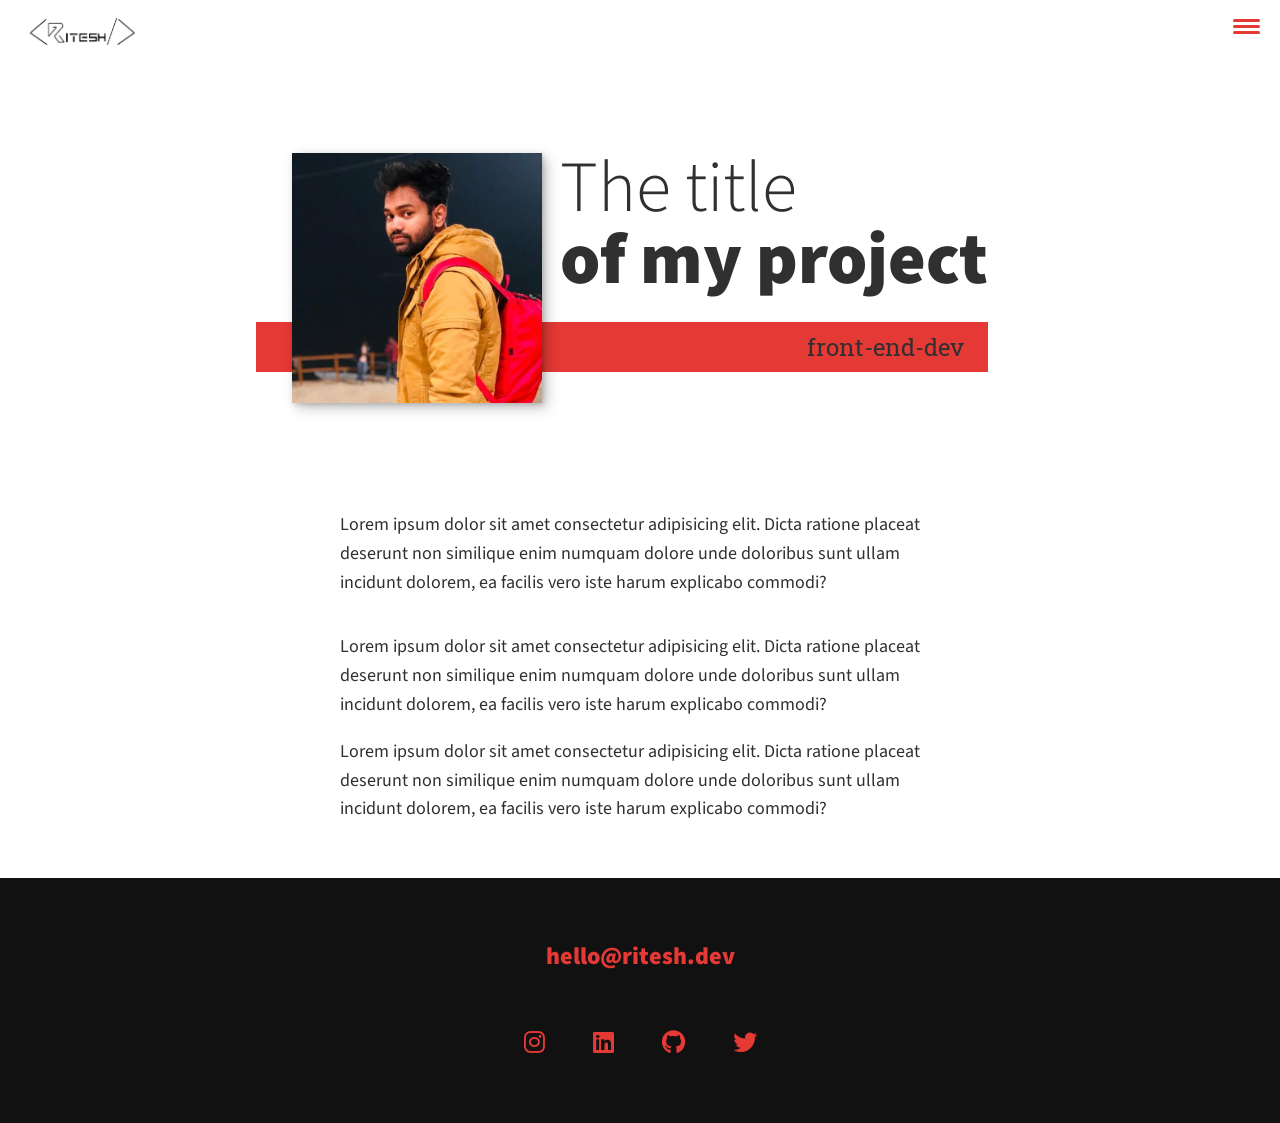
==== portfolio-item.html @ 5c9f2334 "Initial portfolio website" ====
<!DOCTYPE html>
<html lang="en">
<head>
    <meta charset="UTF-8">
    <meta http-equiv="X-UA-Compatible" content="IE=edge">
    <meta name="viewport" content="width=device-width, initial-scale=1.0">
    <link rel="stylesheet" href="https://cdnjs.cloudflare.com/ajax/libs/normalize/8.0.1/normalize.min.css">
    <link rel="stylesheet" href="https://cdnjs.cloudflare.com/ajax/libs/font-awesome/6.0.0-beta3/css/all.min.css">
    <!--my google fonts-->
    <link href="https://fonts.googleapis.com/css2?family=Roboto+Slab:wght@400;700&family=Source+Sans+Pro&display=swap" rel="stylesheet">
    <link rel="stylesheet" href="style.css">
    <title>Ritesh Portfolio Website</title>
</head>
<body>
<header>
    <div class="logo">
        <img src="Ritesh_Logo-removebg-preview.png" alt="">
    </div>

    <button class="nav-toggle" aria-label="toggle navigation">
      <span class="hamburger"></span>
    </button>
    <nav class="nav">
        <ul class="nav__list">
            <li class="nav__item"><a href="index.html" class="nav__link">Home</a></li>
            <li class="nav__item"><a href="index.html" class="nav__link"> My Services</a></li>
            <li class="nav__item"><a href="index.html" class="nav__link">About me</a></li>
            <li class="nav__item"><a href="index.html" class="nav__link">My work</a></li>
        </ul>
    </nav>
</header>
<!--introduction-->
<section class="intro" id="home">
    <h1 class="section__title section__title--intro">
        The title <strong>of my project</strong>
    </h1>
    <p class="section__subtitle section__subtitle--intro">front-end-dev</p>
    <img src="IMG_20210311_113728_999.jpg" alt="a picture of ritesh sinha" class="intro__img">
</section>
<div class="portfolio-item-individual">
    <p>Lorem ipsum dolor sit amet consectetur adipisicing elit. Dicta ratione placeat deserunt non 
        similique enim numquam dolore unde 
         doloribus sunt ullam incidunt dolorem, ea facilis vero iste harum explicabo commodi?</p>
    <img src="" alt="">
    <p>Lorem ipsum dolor sit amet consectetur adipisicing elit. Dicta ratione placeat deserunt non 
        similique enim numquam dolore unde 
         doloribus sunt ullam incidunt dolorem, ea facilis vero iste harum explicabo commodi?</p>
    <p>Lorem ipsum dolor sit amet consectetur adipisicing elit. Dicta ratione placeat deserunt non 
        similique enim numquam dolore unde 
         doloribus sunt ullam incidunt dolorem, ea facilis vero iste harum explicabo commodi?</p>
</div>

<!--footer-->
<footer class="footer">
<!--replace with your own email-->
<a href="mailto:hello@ritesh.dev" class="footer-link">hello@ritesh.dev</a>
<ul class="social-list">
    <li class="social-list__item">
        <a href="https://codepen.io" class="social-list__link"><i class="fab fa-instagram"></i></a>
    </li>
    <li class="social-list__item">
        <a href="https://dribble.com" class="social-list__link"><i class="fab fa-linkedin"></i></a>
    </li>
    <li class="social-list__item">
        <a href="https://twitter.com" class="social-list__link"><i class="fab fa-github"></i></a>
    </li>
    <li class="social-list__item">
        <a href="https://github.com" class="social-list__link"><i class="fab fa-twitter"></i></a>
    </li>
</ul>
</footer>
<script src="index.js"></script>
</body>
</html>
---- style.css ----
*,
*::before,
*::after {
  box-sizing: border-box;
}
/* custom properties*/
:root {
  --ff-primary: "Source Sans pro", sans-serif;
  --ff-secondary: "Roboto Slab", serif;

  --fw-reg: 300;
  --fw-bold: 900;

  --clr-light: #fff;
  --clr-dark: #303030;
  --clr-accent: #E53935;

  --fs-h1: 3rem;
  --fs-h2: 2.25rem;
  --fs-h3: 1.25rem;
  --fs-body: 1rem;

  --bs: 0.25em 0.25em 0.75em rgba(0, 0, 0, 0.25),
    0.125em 0.125em 0.25em rgba(0, 0, 0, 0.15);
}

@media (min-width: 800px) {
  :root {
    --fs-h1: 4.5rem;
    --fs-h2: 3.75rem;
    --fs-h3: 1.5rem;
    --fs-body: 1.125rem;
  }
}

/* general rules */
html {
  scroll-behavior: smooth;
}

body {
  background: var(--clr-light);
  color: var(--clr-dark);
  margin: 0;
  font-family: var(--ff-primary);
  font-size: var(--fs-body);
  line-height: 1.6;
}

section:not(.hero-section) {
  padding: 5em 2em;
}

img {
  display: block;
  max-width: 100%;
}

strong {
  font-weight: var(--fw-bold);
}
:focus {
  outline: 3px solid var(--clr-accent);
  outline-offset: 3px;
}
/* Buttons */
.btn {
  display: inline-block;
  padding: 0.5em 2.5em;
  background: var(--clr-accent);
  color: var(--clr-dark);
  text-decoration: none;
  cursor: pointer;
  font-size: 0.8rem;
  text-transform: uppercase;
  letter-spacing: 2px;
  font-weight: var(--fw-bold);
  transition: transform 200ms ease-in-out;
  margin-top: 4em;
}
.btn:hover {
  transform: scale(1.1);
}
/* Typography */

h1,
h2,
h3 {
  line-height: 1;
  margin: 0;
}

h1 {
  font-size: var(--fs-h1);
}
h2 {
  font-size: var(--fs-h2);
}
h3 {
  font-size: var(--fs-h3);
}

.section__title {
  margin-bottom: 0.25em;
}
.section__title--intro {
  font-weight: var(--fw-reg);
}
.section__title--intro strong {
  display: block;
}
.section__subtitle {
  margin: 0;
  font-size: var(--fs-h3);
}

.section__subtitle--intro,
.section__subtitle--about {
  background: var(--clr-accent);
  font-family: var(--ff-secondary);
  margin-bottom: 1em;
  padding: 0.25em 1em;
}
.section__subtitle--work {
  color: var(--clr-accent);
  font-weight: var(--fw-bold);
  margin-bottom: 2em;
}

/* header */
header {
  display: flex;
  justify-content: space-between;
  padding: 1em;
}
.logo {
  max-width: 120px;
}
.nav {
  position: fixed;
  background-color: var(--clr-dark);
  color: var(--clr-light);
  top: 0;
  bottom: 0;
  left: 0;
  right: 0;
  z-index: 100;

  transform: translatex(100%);
  transition: transform 250ms cubic-bezier(0.5 0 0.5 1);
}
.nav__list {
  list-style: none;
  display: flex;
  height: 100%;
  flex-direction: column;
  justify-content: space-evenly;
  align-items: center;
  margin: 0;
  padding: 0;
}
.nav__link {
  color: inherit;
  font-weight: var(--fw-bold);
  font-size: var(--fs-h2);
  text-decoration: none;
}
.nav__link:hover {
  color: var(--clr-accent);
}
.nav-toggle {
  padding: 0.5em;
  background: transparent;
  border: 0;
  cursor: pointer;
  position: absolute;
  right: 1em;
  top: 1emm;
  z-index: 1000;
}
.nav-open .nav {
  transform: translateX(0);
}
.nav-open .nav-toggle {
  position: fixed;
}

.nav-open .hamburger {
  transform: rotate(0.625turn);
}
.nav-open .hamburger::before {
  transform: rotate(90deg) translate(-6px);
}
.nav-open .hamburger::after {
  opacity: 0;
}
.hamburger {
  display: block;
  position: relative;
}
.hamburger,
.hamburger::before,
.hamburger::after {
  background: var(--clr-accent);
  width: 2em;
  height: 3px;
  border-radius: 1em;
  transition: transform 250ms ease-in-out;
}
.hamburger::before,
.hamburger::after {
  content: "";
  position: absolute;
  left: 0;
  right: 0;
}
.hamburger::before {
  top: 6px;
}
.hamburger::after {
  bottom: 6px;
}

/* intro section */

.intro {
  position: relative;
}
.intro__img {
  box-shadow: var(--bs);
}

.section__subtitle--intro {
  display: inline-block;
}

@media (min-width: 600px) {
  .intro {
    display: grid;
    width: min-content;
    margin: 0 auto;
    grid-column-gap: 1em;
    grid-template-areas:
      "img title"
      "img subtitle";
    grid-template-columns: min-content max-content;
  }
  .intro__img {
    grid-area: img;
    min-width: 250px;
    position: relative;
    z-index: 2;
  }

  .section__subtitle--intro {
    align-self: start;
    grid-column: -1/1;
    grid-row: 2;
    text-align: right;
    position: relative;
    left: -1.5em;
    width: calc(100% + 1.5em);
  }
}

/* ============================================================
   WHAT I DO / SERVICES SECTION (2026 CINEMATIC REDESIGN)
   ============================================================ */

.my-services {
  position: relative;
  background-color: #0A0A0C;
  background-image: 
    linear-gradient(180deg, rgba(10, 10, 12, 0.94) 0%, rgba(10, 10, 12, 0.88) 40%, rgba(10, 10, 12, 0.92) 75%, rgba(10, 10, 12, 0.98) 100%),
    url('images/editing_studio_desk.jpg');
  background-size: cover;
  background-position: center center;
  background-repeat: no-repeat;
  color: #ffffff;
  padding: 6.5rem 1.5rem 7.5rem;
  overflow: hidden;
}

@media (min-width: 640px) {
  .my-services {
    padding: 7.5rem 2rem 8.5rem;
  }
}

.service-card {
  background: rgba(25, 25, 25, 0.85);
  backdrop-filter: blur(12px);
  -webkit-backdrop-filter: blur(12px);
  border: 1px solid rgba(255, 255, 255, 0.10);
  border-radius: 16px;
  padding: 1.85rem 1.65rem;
  display: flex;
  flex-direction: column;
  justify-content: space-between;
  transition: transform 250ms cubic-bezier(0.16, 1, 0.3, 1),
              border-color 250ms ease,
              background-color 250ms ease,
              box-shadow 250ms ease;
  will-change: transform;
  text-align: left;
  position: relative;
}

.service-card:hover {
  transform: translateY(-5px);
  border-color: rgba(229, 57, 53, 0.7);
  background-color: rgba(35, 35, 38, 0.92);
  box-shadow: 0 16px 36px -10px rgba(229, 57, 53, 0.25);
}

/* Featured card: Video Editing (Primary service) */
.service-card.featured-service {
  border-color: rgba(229, 57, 53, 0.45);
  box-shadow: 0 12px 32px -8px rgba(229, 57, 53, 0.22);
}

.service-card.featured-service:hover {
  border-color: #E53935;
  box-shadow: 0 20px 45px -10px rgba(229, 57, 53, 0.4);
}

/* Icon Container */
.service-icon-box {
  width: 2.75rem;
  height: 2.75rem;
  border-radius: 0.75rem;
  background: rgba(229, 57, 53, 0.12);
  border: 1px solid rgba(229, 57, 53, 0.32);
  color: #E53935;
  display: flex;
  align-items: center;
  justify-content: center;
  margin-bottom: 1.25rem;
  transition: background-color 250ms ease, border-color 250ms ease, transform 250ms ease, box-shadow 250ms ease;
}

.service-card:hover .service-icon-box {
  background: rgba(229, 57, 53, 0.24);
  border-color: #E53935;
  box-shadow: 0 0 16px rgba(229, 57, 53, 0.5);
  transform: scale(1.05);
}

.service-card.featured-service .service-icon-box {
  background: rgba(229, 57, 53, 0.18);
  border-color: rgba(229, 57, 53, 0.55);
  box-shadow: 0 0 12px rgba(229, 57, 53, 0.3);
}

/* Accent Line in indicator */
.service-indicator-line {
  width: 1.25rem;
  height: 2px;
  background-color: #E53935;
  border-radius: 9999px;
  transition: width 250ms ease;
}

.service-card:hover .service-indicator-line {
  width: 2.25rem;
}

/* Explore Work CTA Button */
.services-explore-btn {
  display: inline-flex;
  align-items: center;
  gap: 0.6rem;
  background: #E53935;
  color: #ffffff;
  font-size: 0.85rem;
  font-weight: 700;
  letter-spacing: 0.5px;
  padding: 0.85rem 2.25rem;
  border-radius: 9999px;
  text-decoration: none;
  box-shadow: 0 8px 24px -4px rgba(229, 57, 53, 0.45);
  transition: transform 200ms ease, box-shadow 200ms ease, background-color 200ms ease;
  cursor: pointer;
}

.services-explore-btn:hover {
  background: #d32f2f;
  transform: translateY(-2px) scale(1.02);
  box-shadow: 0 12px 28px -4px rgba(229, 57, 53, 0.6);
  color: #ffffff;
}

.services-explore-btn svg {
  transition: transform 200ms ease;
}

.services-explore-btn:hover svg {
  transform: translateX(3px);
}
/* who-i-am / about section */
.who-i-am-section {
  padding: 5.5rem 1.5rem !important;
  background-color: #F7F6F2 !important;
}

@media (min-width: 640px) {
  .who-i-am-section {
    padding: 7rem 2rem !important;
  }
}
/*skill */

/* ============================================================
   CORE TOOLKIT & EXPERTISE (CLIENT-FOCUSED EDITORIAL CARDS)
   ============================================================ */

.toolkit-section {
  background-color: #151515 !important;
  color: #ffffff !important;
}

.toolkit-card {
  background-color: #1E1E1E;
  border-radius: 1.125rem;
  transition: transform 250ms cubic-bezier(0.16, 1, 0.3, 1), 
              border-color 250ms ease, 
              box-shadow 250ms ease;
  will-change: transform;
}

.toolkit-card:hover {
  transform: translateY(-4px);
  border-color: #E53935;
  box-shadow: 0 14px 35px -10px rgba(229, 57, 53, 0.22);
}

.toolkit-card-line {
  transition: width 250ms ease, background-color 250ms ease;
}

.toolkit-card:hover .toolkit-card-line {
  width: 2.75rem !important;
  background-color: #ff4d4d;
}

/* ============================================================
   LONG-FORM VIDEO EDITING WORK SECTION (2026 YOUTUBE SHOWCASE)
   ============================================================ */

.work-section {
  background-color: #08080a !important;
  color: #ffffff !important;
  padding: 5rem 1.5rem !important;
}

@media (min-width: 640px) {
  .work-section {
    padding: 6.5rem 2rem !important;
  }
}

.work-card {
  background-color: #101012;
  border: 1px solid rgba(255, 255, 255, 0.08);
  border-radius: 0.875rem;
  cursor: pointer;
  transition: transform 250ms cubic-bezier(0.16, 1, 0.3, 1),
              border-color 250ms ease,
              box-shadow 250ms ease;
  will-change: transform;
}

.work-card:hover {
  transform: translateY(-4px);
  border-color: rgba(229, 57, 53, 0.65);
  box-shadow: 0 14px 30px -8px rgba(229, 57, 53, 0.22);
}

.work-thumb-container {
  overflow: hidden;
  border-radius: 0.65rem;
  aspect-ratio: 16 / 9;
  position: relative;
  background-color: #000;
}

.work-thumb-img {
  width: 100%;
  height: 100%;
  object-fit: cover;
  transition: transform 300ms ease-out;
}

.work-card:hover .work-thumb-img {
  transform: scale(1.03);
}

.work-thumb-overlay {
  position: absolute;
  inset: 0;
  background: rgba(0, 0, 0, 0.22);
  opacity: 0;
  transition: opacity 250ms ease;
}

.work-card:hover .work-thumb-overlay {
  opacity: 1;
}

.work-play-badge {
  position: absolute;
  top: 50%;
  left: 50%;
  transform: translate(-50%, -50%);
  width: 2.5rem;
  height: 2.5rem;
  border-radius: 9999px;
  background: rgba(0, 0, 0, 0.7);
  backdrop-filter: blur(4px);
  -webkit-backdrop-filter: blur(4px);
  border: 1px solid rgba(255, 255, 255, 0.2);
  display: flex;
  align-items: center;
  justify-content: center;
  color: #ffffff;
  transition: all 250ms ease-out;
  box-shadow: 0 4px 15px rgba(0, 0, 0, 0.5);
}

.work-card:hover .work-play-badge {
  background-color: #E53935;
  border-color: #E53935;
  transform: translate(-50%, -50%) scale(1.1);
  box-shadow: 0 6px 20px -3px rgba(229, 57, 53, 0.6);
}

.work-cta-link {
  color: #E53935;
  transition: gap 200ms ease;
}

.work-cta-link svg {
  transition: transform 200ms ease;
}

.work-card:hover .work-cta-link svg {
  transform: translateX(3px);
}

/* Bottom Channel CTA Button */
.work-channel-btn {
  display: inline-flex;
  align-items: center;
  gap: 0.65rem;
  background: #08080a;
  border: 1px solid #E53935;
  color: #ffffff;
  font-size: 0.8rem;
  font-weight: 800;
  text-transform: uppercase;
  letter-spacing: 1.8px;
  padding: 0.85rem 2rem;
  border-radius: 0.5rem;
  text-decoration: none;
  transition: all 250ms ease-out;
  cursor: pointer;
  box-shadow: 0 0 16px -2px rgba(229, 57, 53, 0.18);
}

.work-channel-btn:hover {
  background-color: #E53935;
  color: #ffffff;
  box-shadow: 0 0 25px rgba(229, 57, 53, 0.45);
  transform: translateY(-2px);
}

.work-channel-btn svg {
  color: #E53935;
  transition: transform 200ms ease, color 200ms ease;
}

.work-channel-btn:hover svg {
  color: #ffffff;
  transform: translateX(4px);
}

/*footer*/

.footer {
  background: #111;
  color: var(--clr-accent);
  text-align: center;
  padding: 2.5em 0;
  font-size: var(--fs-h3);
}

.footer a {
  color: inherit;
  text-decoration: none;
}

.footer-link {
  font-weight: var(--fw-bold);
  transition: opacity 200ms ease, text-decoration 200ms ease;
}

.social-list__link {
  padding: 0.5em;
  transition: opacity 200ms ease;
}

.footer-link:hover,
.social-list__link:hover {
  opacity: 0.75;
}
.footer-link:hover {
  text-decoration: underline;
}
.social-list {
  list-style: none;
  display: flex;
  justify-content: center;
  margin: 2em 0 0;
  padding: 0;
}
.social-list__item {
  margin: 0 0.5em;
}


/* individual portfolio items */

.portfolio-item-individual {
  padding: 0 2em 2em;
  max-width: 1000px;
  margin: 0 auto;
}
.portfolio-item-individual p {
  max-width: 600px;
  margin-left: auto;
  margin-right: auto;
}

/*contact part */
.contact {
  display: flex;
}
.row {
  display: grid;
  width: 700px;
}
.part {
  background-color: var(--clr-accent);
}

/* ============================================================
   HERO SECTION 2026 - RESPONSIVE & VIEWPORT-CALIBRATED SYSTEM
   ============================================================ */

.hero-section {
  position: relative;
  width: 100%;
  min-height: 100svh;
  min-height: 100vh;
  background-color: #f2f0ed;
  color: #1A1A1A;
  font-family: "Plus Jakarta Sans", system-ui, -apple-system, sans-serif !important;
  display: flex;
  flex-direction: column;
  justify-content: space-between;
  overflow-x: hidden;
  overflow-y: hidden;
  padding: 0 !important;
}

/* Common Hero Max-Width Container */
.hero-container {
  max-width: 1280px;
  width: min(90%, 1280px);
  margin-left: auto;
  margin-right: auto;
  padding-left: clamp(1rem, 2.5vw, 1.5rem);
  padding-right: clamp(1rem, 2.5vw, 1.5rem);
}

/* 1. Navbar Area */
.hero-navbar {
  position: relative;
  z-index: 30;
  width: 100%;
  flex-shrink: 0;
  padding-top: clamp(0.75rem, 1.8vh, 1.25rem);
  padding-bottom: clamp(0.4rem, 1vh, 0.75rem);
}

.hero-navbar-inner {
  display: flex;
  align-items: center;
  justify-content: space-between;
  width: 100%;
}

/* 2. Main Hero Body (Vertically Centered in remaining viewport area) */
.hero-body {
  flex: 1 1 auto;
  display: flex;
  align-items: center;
  justify-content: center;
  width: 100%;
  min-height: 0;
  padding: clamp(0.5rem, 1.8vh, 2rem) 0;
}

.hero-main-grid {
  display: grid;
  grid-template-columns: 1fr;
  align-items: center;
  gap: 2rem;
  width: 100%;
}

@media (min-width: 1024px) {
  .hero-main-grid {
    grid-template-columns: 1.05fr 1fr;
    gap: clamp(1.5rem, 3.5vw, 4rem);
    align-items: center;
  }
}

/* Left Content Column */
.hero-content {
  display: flex;
  flex-direction: column;
  gap: clamp(0.65rem, 1.8vh, 1.5rem);
  z-index: 20;
  text-align: left;
}

.hero-tagline {
  font-size: clamp(0.7rem, 0.85vw, 0.78rem);
  text-transform: uppercase;
  letter-spacing: 0.18em;
  color: #6b7280;
  font-weight: 700;
  display: flex;
  align-items: center;
  gap: 0.5rem;
}

.hero-tagline-bar {
  width: 1.5rem;
  height: 2px;
  background-color: #9ca3af;
  display: inline-block;
}

.hero-heading {
  font-size: clamp(2.35rem, 4.2vw, 4.35rem);
  font-weight: 800;
  line-height: 1.06;
  letter-spacing: -0.03em;
  color: #1A1A1A;
  margin: 0;
}

.hero-description {
  font-size: clamp(0.85rem, 1.05vw, 1rem);
  color: #4b5563;
  max-width: 24rem;
  font-weight: 500;
  line-height: 1.55;
  margin: 0;
}

.hero-cta-btn {
  display: inline-flex;
  align-items: center;
  gap: 0.75rem;
  font-size: clamp(0.82rem, 0.95vw, 0.9rem);
  font-weight: 700;
  color: #1A1A1A;
  text-decoration: none;
  transition: all 0.2s ease;
}

.hero-cta-btn:hover {
  gap: 1rem;
}

.hero-cta-icon {
  background-color: #E53935;
  color: #ffffff;
  padding: 0.6rem;
  border-radius: 9999px;
  box-shadow: 0 4px 12px rgba(229, 57, 53, 0.3);
  display: flex;
  align-items: center;
  justify-content: center;
  transition: transform 0.2s ease;
}

.hero-cta-btn:hover .hero-cta-icon {
  transform: scale(1.1);
}

/* Right Visual Area */
.hero-visual-wrapper {
  position: relative;
  display: flex;
  align-items: center;
  justify-content: center;
  width: 100%;
}

.hero-visual {
  position: relative;
  width: min(clamp(340px, 37vw, 540px), 55vh);
  height: min(clamp(340px, 37vw, 540px), 55vh);
  aspect-ratio: 1 / 1;
}

/* Proportional Red Circle */
.hero-circle {
  position: absolute;
  inset: 6%;
  border-radius: 50%;
  background: linear-gradient(135deg, #ef4444 0%, #dc2626 100%);
  box-shadow: 0 25px 55px -12px rgba(229, 57, 53, 0.4);
  z-index: 1;
}

/* Faded Watermark "EDIT" */
.hero-watermark-text {
  position: absolute;
  top: 10%;
  left: 50%;
  transform: translateX(-50%);
  font-size: clamp(4.5rem, 11vw, 9.5rem);
  font-weight: 900;
  color: rgba(255, 255, 255, 0.22);
  letter-spacing: 0.12em;
  pointer-events: none;
  user-select: none;
  z-index: 2;
  line-height: 1;
}

/* Cutout Person */
.hero-cutout-wrap {
  position: absolute;
  bottom: 0;
  left: 50%;
  transform: translateX(-50%);
  width: 88%;
  height: 112%;
  display: flex;
  align-items: flex-end;
  justify-content: center;
  pointer-events: none;
  user-select: none;
  z-index: 3;
}

.hero-cutout-img {
  width: auto;
  height: 100%;
  max-width: 100%;
  object-fit: contain;
}

/* Floating Badges */
.hero-badge {
  position: absolute;
  background: rgba(255, 255, 255, 0.95);
  backdrop-filter: blur(12px);
  -webkit-backdrop-filter: blur(12px);
  border: 1px solid rgba(255, 255, 255, 0.85);
  box-shadow: 0 12px 28px -6px rgba(0, 0, 0, 0.12);
  display: flex;
  align-items: center;
  gap: 0.5rem;
  border-radius: 1rem;
  padding: 0.45rem 0.85rem;
  z-index: 12;
  white-space: nowrap;
}

.hero-badge-icon {
  width: 1.5rem;
  height: 1.5rem;
  border-radius: 0.5rem;
  background: rgba(229, 57, 53, 0.12);
  color: #E53935;
  display: flex;
  align-items: center;
  justify-content: center;
  font-size: 0.7rem;
  font-weight: 700;
}

.hero-badge-text {
  font-size: clamp(0.7rem, 0.8vw, 0.78rem);
  font-weight: 700;
  color: #1f2937;
  letter-spacing: 0.01em;
}

.hero-badge-video {
  top: 5%;
  right: -3%;
}

.hero-badge-color {
  top: 36%;
  left: -7%;
}

.hero-badge-motion {
  bottom: 12%;
  left: -5%;
}

/* Showreel Card */
.hero-showreel-card {
  position: absolute;
  bottom: -4%;
  right: -4%;
  width: clamp(210px, 20vw, 275px);
  background: rgba(255, 255, 255, 0.96);
  backdrop-filter: blur(12px);
  -webkit-backdrop-filter: blur(12px);
  padding: 0.75rem 0.85rem;
  border-radius: 1rem;
  box-shadow: 0 20px 40px -12px rgba(0, 0, 0, 0.18);
  border: 1px solid rgba(255, 255, 255, 0.8);
  z-index: 15;
  display: flex;
  flex-direction: column;
  gap: 0.5rem;
}

/* 3. Bottom Stats Bar */
.hero-stats-wrapper {
  position: relative;
  z-index: 20;
  width: 100%;
  flex-shrink: 0;
  padding-bottom: clamp(0.75rem, 1.8vh, 1.5rem);
}

.hero-stats-grid {
  display: flex;
  align-items: center;
  gap: clamp(1.75rem, 5vw, 4.5rem);
  border-top: 1px solid rgba(0, 0, 0, 0.1);
  padding-top: clamp(0.6rem, 1.5vh, 1.1rem);
  max-width: 32rem;
}

.hero-stat-item {
  display: flex;
  flex-direction: column;
}

.hero-stat-num {
  font-size: clamp(1.5rem, 2.2vw, 2.1rem);
  font-weight: 900;
  color: #1A1A1A;
  line-height: 1;
  margin-bottom: 0.2rem;
}

.hero-stat-label {
  font-size: clamp(0.68rem, 0.8vw, 0.75rem);
  color: #6b7280;
  font-weight: 600;
}

/* Compact Laptop Heights Optimization (e.g. 1366x768, 1280x720, 1440x900) */
@media (max-height: 780px) and (min-width: 1024px) {
  .hero-heading {
    font-size: clamp(2rem, 3.4vw, 3.4rem);
  }
  
  .hero-visual {
    width: min(clamp(300px, 33vw, 440px), 48vh);
    height: min(clamp(300px, 33vw, 440px), 48vh);
  }
  
  .hero-showreel-card {
    width: clamp(185px, 17vw, 235px);
    padding: 0.55rem 0.7rem;
    bottom: -3%;
    right: -3%;
  }
  
  .hero-content {
    gap: clamp(0.45rem, 1.2vh, 0.85rem);
  }
}

/* Mobile & Tablet view adjustments (< 1024px) */
@media (max-width: 1023px) {
  .hero-section {
    min-height: auto;
    overflow-y: visible;
  }
  
  .hero-body {
    padding: 1.5rem 0;
  }
  
  .hero-main-grid {
    grid-template-columns: 1fr;
    gap: 2.5rem;
  }
  
  .hero-visual {
    width: min(85vw, 420px);
    height: min(85vw, 420px);
    margin: 0 auto;
  }
  
  .hero-showreel-card {
    width: min(70vw, 260px);
  }
  
  .hero-stats-grid {
    max-width: 100%;
    justify-content: space-between;
  }
}

@media (max-width: 639px) {
  .hero-badge-color {
    display: none;
  }
  
  .hero-badge-video {
    right: 0;
    top: 2%;
  }
  
  .hero-badge-motion {
    left: 0;
    bottom: 8%;
  }
  
  .hero-showreel-card {
    right: 0;
    bottom: -5%;
  }
}

/* Keyframe Animations */
@keyframes floatBadge1 {
  0%, 100% {
    transform: translateY(0px) rotate(0deg);
  }
  50% {
    transform: translateY(-8px) rotate(-1deg);
  }
}

@keyframes floatBadge2 {
  0%, 100% {
    transform: translateY(0px) rotate(0deg);
  }
  50% {
    transform: translateY(8px) rotate(1deg);
  }
}

@keyframes subtlePulse {
  0%, 100% {
    transform: scale(1);
    box-shadow: 0 25px 50px -12px rgba(229, 57, 53, 0.35);
  }
  50% {
    transform: scale(1.02);
    box-shadow: 0 35px 65px -8px rgba(229, 57, 53, 0.45);
  }
}

.pulse-glow {
  animation: subtlePulse 5s ease-in-out infinite;
}

.floating-badge-1 {
  animation: floatBadge1 4.5s ease-in-out infinite;
}

.floating-badge-2 {
  animation: floatBadge2 5s ease-in-out infinite;
}

@keyframes floatBadge3 {
  0%, 100% {
    transform: translateY(0px) rotate(0deg);
  }
  50% {
    transform: translateY(-6px) rotate(1deg);
  }
}

.floating-badge-3 {
  animation: floatBadge3 4s ease-in-out infinite;
}

.featured-card {
  transition: transform 0.3s cubic-bezier(0.16, 1, 0.3, 1), box-shadow 0.3s ease;
}

.featured-card:hover {
  transform: translateY(-4px) scale(1.02);
  box-shadow: 0 20px 30px -10px rgba(0, 0, 0, 0.15);
}
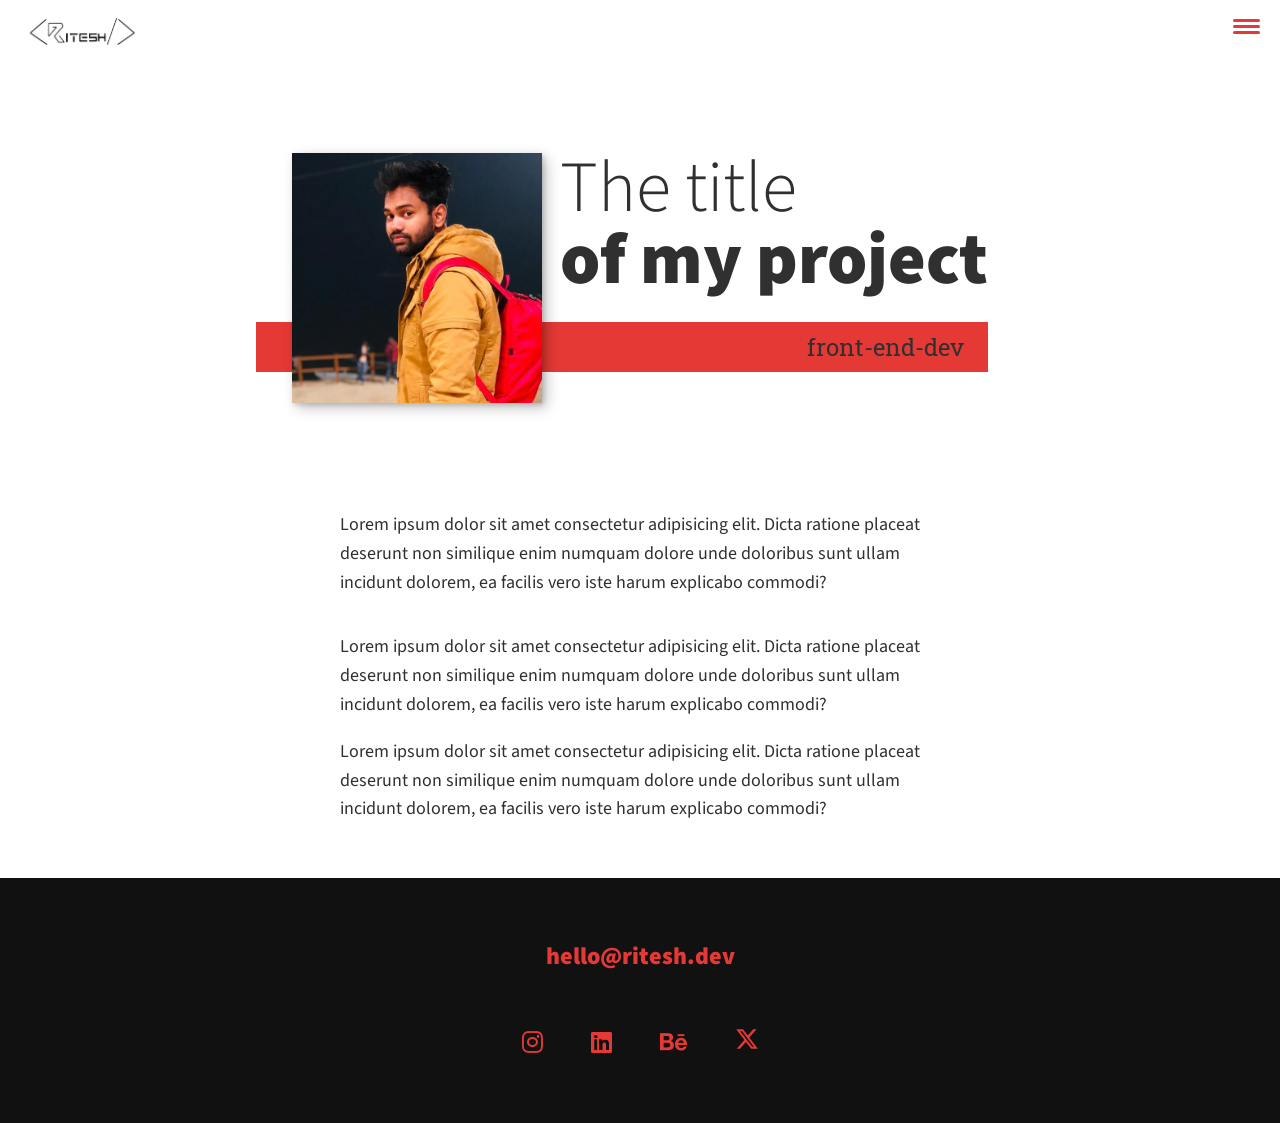
==== commit bb3fb07f: "Update footer social links" ====
--- a/portfolio-item.html
+++ b/portfolio-item.html
@@ -56,16 +56,16 @@
 <a href="mailto:hello@ritesh.dev" class="footer-link">hello@ritesh.dev</a>
 <ul class="social-list">
     <li class="social-list__item">
-        <a href="https://codepen.io" class="social-list__link"><i class="fab fa-instagram"></i></a>
+        <a href="https://www.instagram.com/ritesh.videoedit/" class="social-list__link" target="_blank" rel="noopener noreferrer" aria-label="Instagram"><i class="fab fa-instagram"></i></a>
     </li>
     <li class="social-list__item">
-        <a href="https://dribble.com" class="social-list__link"><i class="fab fa-linkedin"></i></a>
+        <a href="https://www.linkedin.com/in/ritesh-sinha-099b931a2" class="social-list__link" target="_blank" rel="noopener noreferrer" aria-label="LinkedIn"><i class="fab fa-linkedin"></i></a>
     </li>
     <li class="social-list__item">
-        <a href="https://twitter.com" class="social-list__link"><i class="fab fa-github"></i></a>
+        <a href="https://www.behance.net/riteshsinha7" class="social-list__link" target="_blank" rel="noopener noreferrer" aria-label="Behance"><i class="fab fa-behance"></i></a>
     </li>
     <li class="social-list__item">
-        <a href="https://github.com" class="social-list__link"><i class="fab fa-twitter"></i></a>
+        <a href="https://x.com/RiteshSinhaedit" class="social-list__link" target="_blank" rel="noopener noreferrer" aria-label="X (formerly Twitter)"><svg xmlns="http://www.w3.org/2000/svg" viewBox="0 0 24 24" width="1em" height="1em" fill="currentColor" class="inline-block align-[-0.125em]" aria-hidden="true"><path d="M18.244 2.25h3.308l-7.227 8.26 8.502 11.24H16.17l-5.214-6.817L4.99 21.75H1.68l7.73-8.835L1.254 2.25H8.08l4.713 6.231zm-1.161 17.52h1.833L7.084 4.126H5.117z"/></svg></a>
     </li>
 </ul>
 </footer>
--- a/style.css
+++ b/style.css
@@ -444,13 +444,15 @@
 }
 
 /* ============================================================
-   LONG-FORM VIDEO EDITING WORK SECTION (2026 YOUTUBE SHOWCASE)
+   SELECTED WORK SECTION (SHORT FORM + LONG FORMAT SHOWCASE)
    ============================================================ */
 
 .work-section {
   background-color: #08080a !important;
   color: #ffffff !important;
-  padding: 5rem 1.5rem !important;
+  padding: 5rem 1.25rem !important;
+  position: relative;
+  overflow: hidden;
 }
 
 @media (min-width: 640px) {
@@ -459,11 +461,327 @@
   }
 }
 
+@media (min-width: 1024px) {
+  .work-section {
+    padding: 7.5rem 2.5rem !important;
+  }
+}
+
+/* Category Block */
+.work-category-block {
+  position: relative;
+  margin-bottom: 5.5rem;
+}
+
+.work-category-block:last-child {
+  margin-bottom: 0;
+}
+
+/* Category Numbers & Dividers */
+.work-cat-num {
+  color: #E53935;
+  font-family: ui-monospace, SFMono-Regular, Menlo, Monaco, Consolas, monospace;
+  font-weight: 800;
+  font-size: 0.95rem;
+  letter-spacing: 0.08em;
+}
+
+.work-cat-line {
+  width: 2.25rem;
+  height: 2px;
+  background-color: #E53935;
+  display: inline-block;
+}
+
+.work-cat-title {
+  font-size: 2.25rem;
+  font-weight: 900;
+  line-height: 1.08;
+  color: #ffffff;
+  letter-spacing: -0.02em;
+  margin: 0.5rem 0 1rem 0;
+}
+
+@media (min-width: 768px) {
+  .work-cat-title {
+    font-size: 2.75rem;
+  }
+}
+
+.work-cat-desc {
+  font-size: 0.9375rem;
+  color: #a3a3a3;
+  line-height: 1.6;
+  margin: 0 0 1.25rem 0;
+}
+
+.work-cat-tagline {
+  font-size: 0.6875rem;
+  font-weight: 800;
+  letter-spacing: 0.22em;
+  color: #737373;
+  text-transform: uppercase;
+  margin: 1.25rem 0 1.75rem 0;
+}
+
+/* ------------------------------------------------------------
+   01 — SHORT FORM REEL CARDS (TRUE 9:16 VERTICAL ASPECT RATIO)
+   ------------------------------------------------------------ */
+
+.reel-card {
+  position: relative;
+  background-color: #101012;
+  border: 1px solid rgba(255, 255, 255, 0.08);
+  border-radius: 1.25rem;
+  overflow: hidden;
+  display: flex;
+  flex-direction: column;
+  transition: transform 300ms cubic-bezier(0.16, 1, 0.3, 1),
+              border-color 300ms ease,
+              box-shadow 300ms ease;
+  cursor: pointer;
+  width: 100%;
+  max-width: 340px;
+  margin-left: auto;
+  margin-right: auto;
+}
+
+.reel-card:hover {
+  transform: translateY(-6px);
+  border-color: rgba(229, 57, 53, 0.65);
+  box-shadow: 0 18px 36px -10px rgba(229, 57, 53, 0.28);
+}
+
+/* True 9:16 Aspect Ratio */
+.reel-thumb-box {
+  position: relative;
+  width: 100%;
+  aspect-ratio: 9 / 16;
+  overflow: hidden;
+  background-color: #000;
+}
+
+.reel-thumb-img {
+  width: 100%;
+  height: 100%;
+  object-fit: cover;
+  transition: transform 500ms cubic-bezier(0.16, 1, 0.3, 1);
+  display: block;
+}
+
+.reel-card:hover .reel-thumb-img {
+  transform: scale(1.04);
+}
+
+.reel-overlay-gradient {
+  position: absolute;
+  inset: 0;
+  background: linear-gradient(
+    to bottom,
+    rgba(0, 0, 0, 0.45) 0%,
+    rgba(0, 0, 0, 0) 25%,
+    rgba(0, 0, 0, 0) 55%,
+    rgba(0, 0, 0, 0.88) 100%
+  );
+  pointer-events: none;
+}
+
+/* Reel Top Bar: Badge & Instagram Reels Icon */
+.reel-top-bar {
+  position: absolute;
+  top: 1rem;
+  left: 1rem;
+  right: 1rem;
+  display: flex;
+  align-items: center;
+  justify-content: space-between;
+  z-index: 5;
+  pointer-events: none;
+}
+
+.reel-badge-label {
+  background: rgba(16, 16, 18, 0.85);
+  backdrop-filter: blur(8px);
+  -webkit-backdrop-filter: blur(8px);
+  border: 1px solid rgba(255, 255, 255, 0.15);
+  color: #ffffff;
+  font-family: ui-monospace, SFMono-Regular, Menlo, Monaco, Consolas, monospace;
+  font-size: 0.6875rem;
+  font-weight: 700;
+  letter-spacing: 0.14em;
+  padding: 0.3rem 0.65rem;
+  border-radius: 0.5rem;
+  text-transform: uppercase;
+}
+
+.reel-instagram-icon {
+  width: 2rem;
+  height: 2rem;
+  border-radius: 0.5rem;
+  background: rgba(16, 16, 18, 0.85);
+  backdrop-filter: blur(8px);
+  -webkit-backdrop-filter: blur(8px);
+  border: 1px solid rgba(255, 255, 255, 0.15);
+  display: flex;
+  align-items: center;
+  justify-content: center;
+  color: #ffffff;
+  transition: transform 250ms ease, background-color 250ms ease;
+}
+
+.reel-card:hover .reel-instagram-icon {
+  background-color: #E53935;
+  border-color: #E53935;
+  transform: rotate(6deg) scale(1.05);
+}
+
+/* Centered Play Button for Reels */
+.reel-play-btn {
+  position: absolute;
+  top: 50%;
+  left: 50%;
+  transform: translate(-50%, -50%);
+  width: 3.25rem;
+  height: 3.25rem;
+  border-radius: 9999px;
+  background: rgba(0, 0, 0, 0.65);
+  backdrop-filter: blur(8px);
+  -webkit-backdrop-filter: blur(8px);
+  border: 1px solid rgba(255, 255, 255, 0.25);
+  display: flex;
+  align-items: center;
+  justify-content: center;
+  color: #ffffff;
+  transition: all 250ms cubic-bezier(0.16, 1, 0.3, 1);
+  box-shadow: 0 4px 20px rgba(0, 0, 0, 0.6);
+  z-index: 5;
+}
+
+.reel-card:hover .reel-play-btn {
+  background-color: #E53935;
+  border-color: #E53935;
+  transform: translate(-50%, -50%) scale(1.12);
+  box-shadow: 0 0 25px rgba(229, 57, 53, 0.6);
+}
+
+/* Duration Badge */
+.reel-duration-badge {
+  position: absolute;
+  bottom: 0.85rem;
+  right: 0.85rem;
+  background: rgba(0, 0, 0, 0.85);
+  backdrop-filter: blur(6px);
+  -webkit-backdrop-filter: blur(6px);
+  border: 1px solid rgba(255, 255, 255, 0.15);
+  color: rgba(255, 255, 255, 0.95);
+  font-family: ui-monospace, SFMono-Regular, Menlo, Monaco, Consolas, monospace;
+  font-size: 0.6875rem;
+  font-weight: 700;
+  padding: 0.25rem 0.5rem;
+  border-radius: 0.375rem;
+  z-index: 5;
+  pointer-events: none;
+}
+
+/* Bottom info panel inside Reel Card */
+.reel-info-bar {
+  padding: 1.125rem 1.25rem;
+  display: flex;
+  flex-direction: column;
+  gap: 0.65rem;
+  background-color: #101012;
+  border-top: 1px solid rgba(255, 255, 255, 0.06);
+  flex-grow: 1;
+}
+
+.reel-title {
+  font-size: 1.125rem;
+  font-weight: 800;
+  color: #ffffff;
+  margin: 0;
+  letter-spacing: -0.01em;
+  transition: color 200ms ease;
+}
+
+.reel-card:hover .reel-title {
+  color: #E53935;
+}
+
+.reel-tags {
+  font-size: 0.75rem;
+  color: #9ca3af;
+  margin: 0;
+  line-height: 1.4;
+  font-weight: 500;
+}
+
+.reel-cta-link {
+  display: inline-flex;
+  align-items: center;
+  gap: 0.4rem;
+  font-size: 0.6875rem;
+  font-weight: 800;
+  letter-spacing: 0.14em;
+  text-transform: uppercase;
+  color: #E53935;
+  text-decoration: none;
+  margin-top: 0.25rem;
+  transition: gap 200ms ease;
+}
+
+.reel-card:hover .reel-cta-link {
+  gap: 0.65rem;
+}
+
+/* Subtle Instagram View More Button */
+.instagram-channel-btn {
+  display: inline-flex;
+  align-items: center;
+  gap: 0.6rem;
+  background: transparent;
+  border: 1px solid rgba(229, 57, 53, 0.5);
+  color: #ffffff;
+  font-size: 0.75rem;
+  font-weight: 800;
+  text-transform: uppercase;
+  letter-spacing: 0.14em;
+  padding: 0.75rem 1.75rem;
+  border-radius: 9999px;
+  text-decoration: none;
+  transition: all 250ms ease;
+  cursor: pointer;
+}
+
+.instagram-channel-btn:hover {
+  background-color: rgba(229, 57, 53, 0.15);
+  border-color: #E53935;
+  color: #ffffff;
+  box-shadow: 0 0 22px rgba(229, 57, 53, 0.35);
+  transform: translateY(-2px);
+}
+
+.instagram-channel-btn svg {
+  color: #E53935;
+  transition: transform 200ms ease;
+}
+
+.instagram-channel-btn:hover svg {
+  transform: translateX(4px);
+}
+
+/* ------------------------------------------------------------
+   02 — LONG FORMAT VIDEO CARDS (TRUE 16:9 ASPECT RATIO)
+   ------------------------------------------------------------ */
+
 .work-card {
   background-color: #101012;
   border: 1px solid rgba(255, 255, 255, 0.08);
-  border-radius: 0.875rem;
+  border-radius: 1rem;
   cursor: pointer;
+  display: flex;
+  flex-direction: column;
+  justify-content: space-between;
+  padding: 1.125rem;
   transition: transform 250ms cubic-bezier(0.16, 1, 0.3, 1),
               border-color 250ms ease,
               box-shadow 250ms ease;
@@ -471,9 +789,9 @@
 }
 
 .work-card:hover {
-  transform: translateY(-4px);
+  transform: translateY(-5px);
   border-color: rgba(229, 57, 53, 0.65);
-  box-shadow: 0 14px 30px -8px rgba(229, 57, 53, 0.22);
+  box-shadow: 0 16px 32px -8px rgba(229, 57, 53, 0.25);
 }
 
 .work-thumb-container {
@@ -482,25 +800,28 @@
   aspect-ratio: 16 / 9;
   position: relative;
   background-color: #000;
+  margin-bottom: 1.125rem;
 }
 
 .work-thumb-img {
   width: 100%;
   height: 100%;
   object-fit: cover;
-  transition: transform 300ms ease-out;
+  transition: transform 400ms ease-out;
+  display: block;
 }
 
 .work-card:hover .work-thumb-img {
-  transform: scale(1.03);
+  transform: scale(1.04);
 }
 
 .work-thumb-overlay {
   position: absolute;
   inset: 0;
-  background: rgba(0, 0, 0, 0.22);
+  background: rgba(0, 0, 0, 0.25);
   opacity: 0;
   transition: opacity 250ms ease;
+  pointer-events: none;
 }
 
 .work-card:hover .work-thumb-overlay {
@@ -512,8 +833,8 @@
   top: 50%;
   left: 50%;
   transform: translate(-50%, -50%);
-  width: 2.5rem;
-  height: 2.5rem;
+  width: 2.75rem;
+  height: 2.75rem;
   border-radius: 9999px;
   background: rgba(0, 0, 0, 0.7);
   backdrop-filter: blur(4px);
@@ -525,6 +846,7 @@
   color: #ffffff;
   transition: all 250ms ease-out;
   box-shadow: 0 4px 15px rgba(0, 0, 0, 0.5);
+  z-index: 5;
 }
 
 .work-card:hover .work-play-badge {
@@ -534,6 +856,24 @@
   box-shadow: 0 6px 20px -3px rgba(229, 57, 53, 0.6);
 }
 
+.work-duration-badge {
+  position: absolute;
+  bottom: 0.65rem;
+  right: 0.65rem;
+  padding: 0.2rem 0.5rem;
+  border-radius: 0.3rem;
+  background: rgba(0, 0, 0, 0.85);
+  backdrop-filter: blur(4px);
+  -webkit-backdrop-filter: blur(4px);
+  border: 1px solid rgba(255, 255, 255, 0.15);
+  font-size: 0.6875rem;
+  font-family: ui-monospace, SFMono-Regular, Menlo, Monaco, Consolas, monospace;
+  font-weight: 700;
+  color: rgba(255, 255, 255, 0.95);
+  pointer-events: none;
+  z-index: 5;
+}
+
 .work-cta-link {
   color: #E53935;
   transition: gap 200ms ease;
@@ -544,10 +884,10 @@
 }
 
 .work-card:hover .work-cta-link svg {
-  transform: translateX(3px);
-}
-
-/* Bottom Channel CTA Button */
+  transform: translateX(4px);
+}
+
+/* Bottom YouTube CTA Button */
 .work-channel-btn {
   display: inline-flex;
   align-items: center;
@@ -555,11 +895,11 @@
   background: #08080a;
   border: 1px solid #E53935;
   color: #ffffff;
-  font-size: 0.8rem;
+  font-size: 0.78rem;
   font-weight: 800;
   text-transform: uppercase;
   letter-spacing: 1.8px;
-  padding: 0.85rem 2rem;
+  padding: 0.85rem 1.85rem;
   border-radius: 0.5rem;
   text-decoration: none;
   transition: all 250ms ease-out;
@@ -668,8 +1008,8 @@
   display: flex;
   flex-direction: column;
   justify-content: space-between;
-  overflow-x: hidden;
-  overflow-y: hidden;
+  overflow-x: clip;
+  overflow-y: visible;
   padding: 0 !important;
 }
 
@@ -814,8 +1154,8 @@
 
 .hero-visual {
   position: relative;
-  width: min(clamp(340px, 37vw, 540px), 55vh);
-  height: min(clamp(340px, 37vw, 540px), 55vh);
+  width: min(clamp(340px, 35vw, 490px), 50vh);
+  height: min(clamp(340px, 35vw, 490px), 50vh);
   aspect-ratio: 1 / 1;
 }
 
@@ -920,23 +1260,184 @@
   left: -5%;
 }
 
-/* Showreel Card */
-.hero-showreel-card {
+/* Latest Project Card (Hero) - Compact 50% Size */
+.hero-project-card {
   position: absolute;
-  bottom: -4%;
-  right: -4%;
-  width: clamp(210px, 20vw, 275px);
-  background: rgba(255, 255, 255, 0.96);
-  backdrop-filter: blur(12px);
-  -webkit-backdrop-filter: blur(12px);
-  padding: 0.75rem 0.85rem;
-  border-radius: 1rem;
-  box-shadow: 0 20px 40px -12px rgba(0, 0, 0, 0.18);
-  border: 1px solid rgba(255, 255, 255, 0.8);
+  bottom: 8%;
+  right: 3%;
+  width: clamp(120px, 9.5vw, 138px);
+  background: rgba(255, 255, 255, 0.98);
+  backdrop-filter: blur(14px);
+  -webkit-backdrop-filter: blur(14px);
+  padding: 0.35rem 0.4rem;
+  border-radius: 0.85rem;
+  box-shadow: 0 12px 28px -6px rgba(0, 0, 0, 0.2), 0 0 0 1px rgba(0, 0, 0, 0.05);
+  border: 1px solid rgba(255, 255, 255, 0.95);
   z-index: 15;
   display: flex;
   flex-direction: column;
-  gap: 0.5rem;
+  gap: 0.26rem;
+  text-decoration: none;
+  cursor: pointer;
+  box-sizing: border-box;
+  animation: floatCard 4.5s ease-in-out infinite;
+  transition: transform 0.3s cubic-bezier(0.16, 1, 0.3, 1), box-shadow 0.3s ease;
+}
+
+.hero-project-card:hover {
+  animation-play-state: paused;
+  transform: translateY(-4px) scale(1.02);
+  box-shadow: 0 16px 32px -6px rgba(0, 0, 0, 0.25), 0 0 0 1px rgba(229, 57, 53, 0.2);
+}
+
+.hero-project-header {
+  display: flex;
+  align-items: center;
+  justify-content: space-between;
+  padding: 0.05rem 0.1rem 0;
+}
+
+.hero-project-badge-wrap {
+  display: flex;
+  align-items: center;
+  gap: 0.25rem;
+}
+
+.hero-project-dot {
+  width: 0.32rem;
+  height: 0.32rem;
+  border-radius: 9999px;
+  background-color: #E53935;
+  box-shadow: 0 0 6px rgba(229, 57, 53, 0.6);
+  animation: pulseDot 2s cubic-bezier(0.4, 0, 0.6, 1) infinite;
+}
+
+.hero-project-label {
+  font-size: 0.48rem;
+  font-weight: 800;
+  text-transform: uppercase;
+  letter-spacing: 0.06em;
+  color: #1f2937;
+  line-height: 1;
+}
+
+.hero-project-tag {
+  font-size: 0.42rem;
+  font-weight: 800;
+  letter-spacing: 0.04em;
+  color: #E53935;
+  background: rgba(229, 57, 53, 0.08);
+  padding: 0.08rem 0.28rem;
+  border-radius: 9999px;
+  line-height: 1;
+}
+
+.hero-project-thumb-box {
+  position: relative;
+  width: 100%;
+  aspect-ratio: 9 / 16;
+  border-radius: 0.55rem;
+  overflow: hidden;
+  background-color: #0f1115;
+  box-shadow: inset 0 0 0 1px rgba(0, 0, 0, 0.12);
+}
+
+.hero-project-thumb {
+  width: 100%;
+  height: 100%;
+  object-fit: cover;
+  display: block;
+  transition: transform 0.35s cubic-bezier(0.16, 1, 0.3, 1);
+}
+
+.hero-project-card:hover .hero-project-thumb {
+  transform: scale(1.04);
+}
+
+.hero-project-footer {
+  display: flex;
+  align-items: center;
+  justify-content: space-between;
+  gap: 0.25rem;
+  padding: 0.05rem 0.1rem 0.1rem;
+}
+
+.hero-project-meta {
+  display: flex;
+  flex-direction: column;
+  gap: 0.08rem;
+  min-width: 0;
+}
+
+.hero-project-title {
+  font-size: 0.54rem;
+  font-weight: 800;
+  color: #111827;
+  letter-spacing: 0.01em;
+  margin: 0;
+  white-space: nowrap;
+  overflow: hidden;
+  text-overflow: ellipsis;
+  line-height: 1.15;
+}
+
+.hero-project-category {
+  display: flex;
+  align-items: center;
+  gap: 0.2rem;
+  font-size: 0.42rem;
+  font-weight: 700;
+  color: #6b7280;
+  letter-spacing: 0.02em;
+  text-transform: uppercase;
+  line-height: 1;
+}
+
+.hero-project-sep {
+  color: #d1d5db;
+}
+
+.hero-project-cta {
+  display: inline-flex;
+  align-items: center;
+  gap: 0.2rem;
+  background: #E53935;
+  color: #ffffff;
+  padding: 0.22rem 0.42rem;
+  border-radius: 9999px;
+  font-size: 0.44rem;
+  font-weight: 700;
+  letter-spacing: 0.02em;
+  white-space: nowrap;
+  box-shadow: 0 2px 8px rgba(229, 57, 53, 0.32);
+  transition: background-color 0.2s ease, transform 0.2s ease;
+  flex-shrink: 0;
+}
+
+.hero-project-card:hover .hero-project-cta {
+  background: #dc2626;
+  box-shadow: 0 3px 10px rgba(229, 57, 53, 0.45);
+}
+
+.hero-project-cta-icon {
+  width: 7px;
+  height: 7px;
+  transition: transform 0.25s ease;
+}
+
+.hero-project-card:hover .hero-project-cta-icon {
+  transform: translate(1px, -1px);
+}
+
+@keyframes pulseDot {
+  0%, 100% {
+    opacity: 1;
+    transform: scale(1);
+  }
+  50% {
+    opacity: 0.55;
+    transform: scale(1.2);
+  }
 }
 
 /* 3. Bottom Stats Bar */
@@ -979,19 +1480,29 @@
 /* Compact Laptop Heights Optimization (e.g. 1366x768, 1280x720, 1440x900) */
 @media (max-height: 780px) and (min-width: 1024px) {
   .hero-heading {
-    font-size: clamp(2rem, 3.4vw, 3.4rem);
+    font-size: clamp(2rem, 3.2vw, 3.2rem);
   }
   
   .hero-visual {
-    width: min(clamp(300px, 33vw, 440px), 48vh);
-    height: min(clamp(300px, 33vw, 440px), 48vh);
+    width: min(clamp(280px, 30vw, 410px), 45vh);
+    height: min(clamp(280px, 30vw, 410px), 45vh);
   }
   
-  .hero-showreel-card {
-    width: clamp(185px, 17vw, 235px);
-    padding: 0.55rem 0.7rem;
-    bottom: -3%;
-    right: -3%;
+  .hero-project-card {
+    width: clamp(110px, 8.5vw, 125px);
+    padding: 0.3rem 0.35rem;
+    bottom: 8%;
+    right: 2%;
+    gap: 0.22rem;
+  }
+  
+  .hero-project-title {
+    font-size: 0.5rem;
+  }
+  
+  .hero-project-cta {
+    padding: 0.2rem 0.38rem;
+    font-size: 0.42rem;
   }
   
   .hero-content {
@@ -999,30 +1510,46 @@
   }
 }
 
-/* Mobile & Tablet view adjustments (< 1024px) */
-@media (max-width: 1023px) {
+/* Tablet view adjustments (768px – 1023px) */
+@media (max-width: 1023px) and (min-width: 768px) {
   .hero-section {
     min-height: auto;
+    overflow-x: clip;
     overflow-y: visible;
   }
   
   .hero-body {
-    padding: 1.5rem 0;
+    padding: 1.5rem 0 2rem;
   }
   
   .hero-main-grid {
     grid-template-columns: 1fr;
     gap: 2.5rem;
   }
+
+  .hero-visual-wrapper {
+    width: 100%;
+    display: flex;
+    justify-content: center;
+  }
   
   .hero-visual {
-    width: min(85vw, 420px);
-    height: min(85vw, 420px);
+    width: min(48vw, 340px);
+    height: min(48vw, 340px);
     margin: 0 auto;
+    position: relative;
   }
   
-  .hero-showreel-card {
-    width: min(70vw, 260px);
+  .hero-project-card {
+    position: absolute;
+    width: clamp(114px, 15vw, 128px);
+    right: 3%;
+    bottom: 8%;
+  }
+
+  .hero-stats-wrapper {
+    padding-top: 1rem;
+    padding-bottom: 1.5rem;
   }
   
   .hero-stats-grid {
@@ -1031,7 +1558,112 @@
   }
 }
 
-@media (max-width: 639px) {
+/* Mobile view adjustments (< 768px) */
+@media (max-width: 767px) {
+  .hero-section {
+    min-height: auto;
+    height: auto;
+    overflow-x: clip;
+    overflow-y: visible;
+  }
+  
+  .hero-body {
+    padding: 1rem 0 1.5rem 0;
+    flex: none;
+  }
+  
+  .hero-main-grid {
+    grid-template-columns: 1fr;
+    gap: 2rem;
+  }
+
+  .hero-visual-wrapper {
+    width: 100%;
+    display: flex;
+    justify-content: center;
+  }
+  
+  .hero-visual {
+    width: min(80vw, 300px);
+    height: min(80vw, 300px);
+    margin: 0 auto;
+    position: relative;
+    flex-shrink: 0;
+  }
+  
+  .hero-project-card {
+    position: absolute;
+    right: 3%;
+    bottom: 7%;
+    width: clamp(62px, 17vw, 72px);
+    padding: 0.18rem 0.22rem;
+    border-radius: 0.5rem;
+    gap: 0.14rem;
+    box-shadow: 0 6px 14px -3px rgba(0, 0, 0, 0.22), 0 0 0 1px rgba(0, 0, 0, 0.05);
+    box-sizing: border-box;
+    z-index: 15;
+    animation: floatCardMobile 4.5s ease-in-out infinite;
+  }
+
+  .hero-project-header {
+    padding: 0.02rem 0.04rem 0;
+  }
+
+  .hero-project-badge-wrap {
+    gap: 0.14rem;
+  }
+
+  .hero-project-dot {
+    width: 0.2rem;
+    height: 0.2rem;
+    box-shadow: 0 0 4px rgba(229, 57, 53, 0.6);
+  }
+
+  .hero-project-label {
+    font-size: 0.28rem;
+    letter-spacing: 0.03em;
+  }
+
+  .hero-project-tag {
+    font-size: 0.24rem;
+    padding: 0.04rem 0.16rem;
+  }
+
+  .hero-project-thumb-box {
+    border-radius: 0.32rem;
+  }
+
+  .hero-project-footer {
+    gap: 0.12rem;
+    padding: 0.02rem 0.04rem 0.04rem;
+  }
+
+  .hero-project-meta {
+    gap: 0.04rem;
+  }
+
+  .hero-project-title {
+    font-size: 0.32rem;
+    line-height: 1.1;
+  }
+
+  .hero-project-category {
+    font-size: 0.24rem;
+    gap: 0.1rem;
+  }
+
+  .hero-project-cta {
+    padding: 0.12rem 0.25rem;
+    font-size: 0.25rem;
+    gap: 0.1rem;
+    box-shadow: 0 1px 4px rgba(229, 57, 53, 0.3);
+  }
+
+  .hero-project-cta-icon {
+    width: 5px;
+    height: 5px;
+  }
+
   .hero-badge-color {
     display: none;
   }
@@ -1045,14 +1677,48 @@
     left: 0;
     bottom: 8%;
   }
-  
-  .hero-showreel-card {
-    right: 0;
-    bottom: -5%;
+
+  .hero-stats-wrapper {
+    padding-top: 1.5rem;
+    padding-bottom: 2rem;
+  }
+
+  .hero-stats-grid {
+    max-width: 100%;
+    justify-content: space-between;
   }
 }
 
 /* Keyframe Animations */
+@keyframes floatCardMobile {
+  0%, 100% {
+    transform: translateY(0px) rotate(0deg);
+  }
+  25% {
+    transform: translateY(-2px) rotate(-0.3deg);
+  }
+  50% {
+    transform: translateY(-4px) rotate(0deg);
+  }
+  75% {
+    transform: translateY(-2px) rotate(0.3deg);
+  }
+}
+@keyframes floatCard {
+  0%, 100% {
+    transform: translateY(0px) rotate(0deg);
+  }
+  25% {
+    transform: translateY(-4px) rotate(-0.35deg);
+  }
+  50% {
+    transform: translateY(-8px) rotate(0deg);
+  }
+  75% {
+    transform: translateY(-4px) rotate(0.35deg);
+  }
+}
+
 @keyframes floatBadge1 {
   0%, 100% {
     transform: translateY(0px) rotate(0deg);
@@ -1116,4 +1782,15 @@
   box-shadow: 0 20px 30px -10px rgba(0, 0, 0, 0.15);
 }
 
-
+/* Accessibility: Respect Reduced Motion */
+@media (prefers-reduced-motion: reduce) {
+  .hero-project-card,
+  .floating-badge-1,
+  .floating-badge-2,
+  .floating-badge-3,
+  .pulse-glow {
+    animation: none !important;
+  }
+}
+
+
